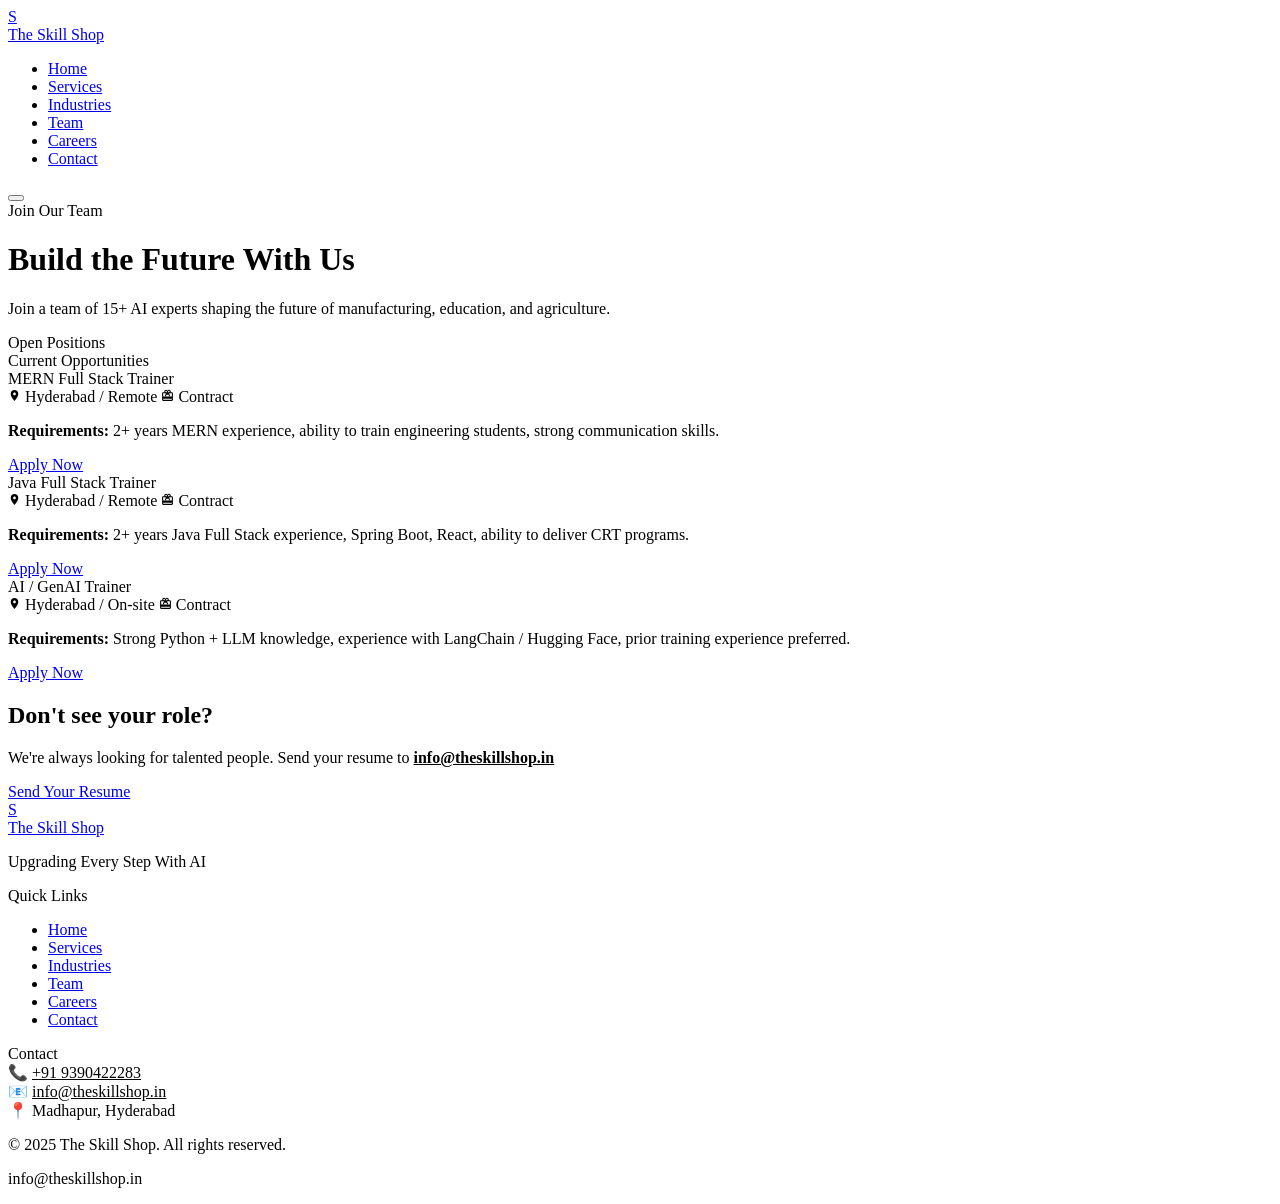
==== careers.html @ 496e6e08 "Add files via upload" ====
<!DOCTYPE html>
<html lang="en">
<head>
  <meta charset="UTF-8" />
  <meta name="viewport" content="width=device-width, initial-scale=1.0" />
  <title>Careers | The Skill Shop</title>

  <!-- SEO Meta -->
  <meta name="description" content="The Skill Shop — AI-powered training and solutions for Manufacturing, Ed-Tech, and AgriTech industries. Based in Hyderabad, India." />
  <meta name="keywords" content="AI training, skill development, MERN training, Java training, GenAI, EdTech, Manufacturing AI, The Skill Shop" />
  <meta property="og:title" content="The Skill Shop | Upgrading Every Step With AI" />
  <meta property="og:description" content="AI-powered training and technology solutions for Manufacturing, Education, and Agriculture industries." />
  <meta property="og:type" content="website" />
  <meta name="robots" content="index, follow" />
  <link rel="canonical" href="https://theskillshop.in/careers.html" />

  <!-- Fonts -->
  <link rel="preconnect" href="https://fonts.googleapis.com" />
  <link rel="preconnect" href="https://fonts.gstatic.com" crossorigin />
  <link href="https://fonts.googleapis.com/css2?family=Playfair+Display:wght@700;900&family=DM+Sans:wght@300;400;500;600&display=swap" rel="stylesheet" />

  <!-- Styles -->
  <link rel="stylesheet" href="css/styles.css" />
</head>
<body>

<!-- ============================================================
     NAVIGATION
============================================================ -->
<nav id="navbar" role="navigation" aria-label="Main navigation">
  <div class="container nav-inner">
    <a href="index.html" class="nav-logo" aria-label="The Skill Shop Home">
      <div class="logo-icon" aria-hidden="true">S</div>
      The Skill Shop
    </a>

    <ul class="nav-links" role="list">
      <li><a href="index.html">Home</a></li>
      <li><a href="index.html#services">Services</a></li>
      <li><a href="index.html#industries">Industries</a></li>
      <li><a href="index.html#team">Team</a></li>
      <li><a href="careers.html" class="active">Careers</a></li>
      <li><a href="index.html#contact">Contact</a></li>
    </ul>

    <button class="hamburger" aria-label="Toggle navigation menu" aria-expanded="false">
      <span></span>
      <span></span>
      <span></span>
    </button>
  </div>
</nav>

<!-- ============================================================
     CAREERS HERO
============================================================ -->
<header class="careers-hero" role="banner">
  <div class="container careers-hero-content">
    <span class="section-label" style="color:var(--accent-gold)">Join Our Team</span>
    <h1>Build the Future With Us</h1>
    <p>
      Join a team of 15+ AI experts shaping the future of manufacturing, education,
      and agriculture.
    </p>
  </div>
</header>

<!-- ============================================================
     OPEN POSITIONS
============================================================ -->
<section id="jobs" aria-labelledby="jobs-heading">
  <div class="container">
    <span class="section-label reveal">Open Positions</span>
    <div class="gold-bar reveal" style="transition-delay:0.05s"></div>
    <div class="section-header reveal" id="jobs-heading" style="transition-delay:0.1s">
      Current Opportunities
    </div>

    <div class="jobs-grid">

      <!-- Job 1: MERN Full Stack Trainer -->
      <div class="job-card reveal" style="transition-delay:0.1s">
        <div class="job-info">
          <div class="job-title">MERN Full Stack Trainer</div>
          <div class="job-meta">
            <span>
              <svg width="13" height="13" viewBox="0 0 24 24" fill="currentColor" aria-hidden="true">
                <path d="M12 2C8.13 2 5 5.13 5 9c0 5.25 7 13 7 13s7-7.75 7-13c0-3.87-3.13-7-7-7zm0 9.5c-1.38 0-2.5-1.12-2.5-2.5S10.62 6.5 12 6.5s2.5 1.12 2.5 2.5S13.38 11.5 12 11.5z"/>
              </svg>
              Hyderabad / Remote
            </span>
            <span>
              <svg width="13" height="13" viewBox="0 0 24 24" fill="currentColor" aria-hidden="true">
                <path d="M20 6h-2.18c.07-.44.18-.88.18-1.34C18 2.99 16.54 1.5 14.66 1.5c-1.09 0-1.98.62-2.66 1.53L12 3.07l-.06-.04C11.28 2.12 10.39 1.5 9.34 1.5 7.46 1.5 6 2.99 6 4.66c0 .46.11.9.18 1.34H4c-1.1 0-2 .9-2 2v12c0 1.1.9 2 2 2h16c1.1 0 2-.9 2-2V8c0-1.1-.9-2-2-2zm-5.34-3c.89 0 1.34.72 1.34 1.66 0 1-.45 1.34-1 1.34h-2.54c.38-.93 1.2-3 2.2-3zM9.34 3c1 0 1.82 2.07 2.2 3H9c-.55 0-1-.34-1-1.34C8 3.72 8.45 3 9.34 3zM20 20H4v-2h16v2zm0-6H4V8h5.08L7 13.5h2l1-3h4l1 3h2l-2.08-5.5H20v6z"/>
              </svg>
              Contract
            </span>
          </div>
          <p class="job-requirements">
            <strong>Requirements:</strong> 2+ years MERN experience, ability to train
            engineering students, strong communication skills.
          </p>
        </div>
        <div class="job-apply">
          <a
            href="mailto:info@theskillshop.in?subject=Application - MERN Full Stack Trainer"
            class="btn btn-primary"
          >Apply Now</a>
        </div>
      </div>

      <!-- Job 2: Java Full Stack Trainer -->
      <div class="job-card reveal" style="transition-delay:0.2s">
        <div class="job-info">
          <div class="job-title">Java Full Stack Trainer</div>
          <div class="job-meta">
            <span>
              <svg width="13" height="13" viewBox="0 0 24 24" fill="currentColor" aria-hidden="true">
                <path d="M12 2C8.13 2 5 5.13 5 9c0 5.25 7 13 7 13s7-7.75 7-13c0-3.87-3.13-7-7-7zm0 9.5c-1.38 0-2.5-1.12-2.5-2.5S10.62 6.5 12 6.5s2.5 1.12 2.5 2.5S13.38 11.5 12 11.5z"/>
              </svg>
              Hyderabad / Remote
            </span>
            <span>
              <svg width="13" height="13" viewBox="0 0 24 24" fill="currentColor" aria-hidden="true">
                <path d="M20 6h-2.18c.07-.44.18-.88.18-1.34C18 2.99 16.54 1.5 14.66 1.5c-1.09 0-1.98.62-2.66 1.53L12 3.07l-.06-.04C11.28 2.12 10.39 1.5 9.34 1.5 7.46 1.5 6 2.99 6 4.66c0 .46.11.9.18 1.34H4c-1.1 0-2 .9-2 2v12c0 1.1.9 2 2 2h16c1.1 0 2-.9 2-2V8c0-1.1-.9-2-2-2zm-5.34-3c.89 0 1.34.72 1.34 1.66 0 1-.45 1.34-1 1.34h-2.54c.38-.93 1.2-3 2.2-3zM9.34 3c1 0 1.82 2.07 2.2 3H9c-.55 0-1-.34-1-1.34C8 3.72 8.45 3 9.34 3zM20 20H4v-2h16v2zm0-6H4V8h5.08L7 13.5h2l1-3h4l1 3h2l-2.08-5.5H20v6z"/>
              </svg>
              Contract
            </span>
          </div>
          <p class="job-requirements">
            <strong>Requirements:</strong> 2+ years Java Full Stack experience, Spring Boot,
            React, ability to deliver CRT programs.
          </p>
        </div>
        <div class="job-apply">
          <a
            href="mailto:info@theskillshop.in?subject=Application - Java Full Stack Trainer"
            class="btn btn-primary"
          >Apply Now</a>
        </div>
      </div>

      <!-- Job 3: AI/GenAI Trainer -->
      <div class="job-card reveal" style="transition-delay:0.3s">
        <div class="job-info">
          <div class="job-title">AI / GenAI Trainer</div>
          <div class="job-meta">
            <span>
              <svg width="13" height="13" viewBox="0 0 24 24" fill="currentColor" aria-hidden="true">
                <path d="M12 2C8.13 2 5 5.13 5 9c0 5.25 7 13 7 13s7-7.75 7-13c0-3.87-3.13-7-7-7zm0 9.5c-1.38 0-2.5-1.12-2.5-2.5S10.62 6.5 12 6.5s2.5 1.12 2.5 2.5S13.38 11.5 12 11.5z"/>
              </svg>
              Hyderabad / On-site
            </span>
            <span>
              <svg width="13" height="13" viewBox="0 0 24 24" fill="currentColor" aria-hidden="true">
                <path d="M20 6h-2.18c.07-.44.18-.88.18-1.34C18 2.99 16.54 1.5 14.66 1.5c-1.09 0-1.98.62-2.66 1.53L12 3.07l-.06-.04C11.28 2.12 10.39 1.5 9.34 1.5 7.46 1.5 6 2.99 6 4.66c0 .46.11.9.18 1.34H4c-1.1 0-2 .9-2 2v12c0 1.1.9 2 2 2h16c1.1 0 2-.9 2-2V8c0-1.1-.9-2-2-2zm-5.34-3c.89 0 1.34.72 1.34 1.66 0 1-.45 1.34-1 1.34h-2.54c.38-.93 1.2-3 2.2-3zM9.34 3c1 0 1.82 2.07 2.2 3H9c-.55 0-1-.34-1-1.34C8 3.72 8.45 3 9.34 3zM20 20H4v-2h16v2zm0-6H4V8h5.08L7 13.5h2l1-3h4l1 3h2l-2.08-5.5H20v6z"/>
              </svg>
              Contract
            </span>
          </div>
          <p class="job-requirements">
            <strong>Requirements:</strong> Strong Python + LLM knowledge, experience with
            LangChain / Hugging Face, prior training experience preferred.
          </p>
        </div>
        <div class="job-apply">
          <a
            href="mailto:info@theskillshop.in?subject=Application - AI GenAI Trainer"
            class="btn btn-primary"
          >Apply Now</a>
        </div>
      </div>

    </div>
  </div>
</section>

<!-- ============================================================
     DON'T SEE YOUR ROLE?
============================================================ -->
<section class="careers-bottom" aria-labelledby="open-app-heading">
  <div class="container reveal">
    <h2 id="open-app-heading">Don't see your role?</h2>
    <p>
      We're always looking for talented people. Send your resume to
      <a href="mailto:info@theskillshop.in" style="color:var(--mid-teal);font-weight:600">
        info@theskillshop.in
      </a>
    </p>
    <a
      href="mailto:info@theskillshop.in?subject=General Application"
      class="btn btn-primary"
    >Send Your Resume</a>
  </div>
</section>

<!-- ============================================================
     FOOTER
============================================================ -->
<footer id="footer" role="contentinfo">
  <div class="container">
    <div class="footer-grid">
      <!-- Brand -->
      <div class="footer-logo-wrap">
        <a href="index.html" class="nav-logo" aria-label="The Skill Shop Home">
          <div class="logo-icon" aria-hidden="true">S</div>
          The Skill Shop
        </a>
        <p class="footer-tagline">Upgrading Every Step With AI</p>
      </div>

      <!-- Quick Links -->
      <div>
        <div class="footer-heading">Quick Links</div>
        <ul class="footer-links" role="list">
          <li><a href="index.html">Home</a></li>
          <li><a href="index.html#services">Services</a></li>
          <li><a href="index.html#industries">Industries</a></li>
          <li><a href="index.html#team">Team</a></li>
          <li><a href="careers.html">Careers</a></li>
          <li><a href="index.html#contact">Contact</a></li>
        </ul>
      </div>

      <!-- Contact -->
      <div>
        <div class="footer-heading">Contact</div>
        <div class="footer-contact-item">
          <span aria-hidden="true">📞</span>
          <a href="tel:+919390422283" style="color:inherit">+91 9390422283</a>
        </div>
        <div class="footer-contact-item">
          <span aria-hidden="true">📧</span>
          <a href="mailto:info@theskillshop.in" style="color:inherit">info@theskillshop.in</a>
        </div>
        <div class="footer-contact-item">
          <span aria-hidden="true">📍</span>
          <span>Madhapur, Hyderabad</span>
        </div>
      </div>
    </div>

    <div class="footer-bottom">
      <p>© 2025 The Skill Shop. All rights reserved.</p>
      <p>info@theskillshop.in</p>
    </div>
  </div>
</footer>

<script src="js/main.js"></script>
</body>
</html>
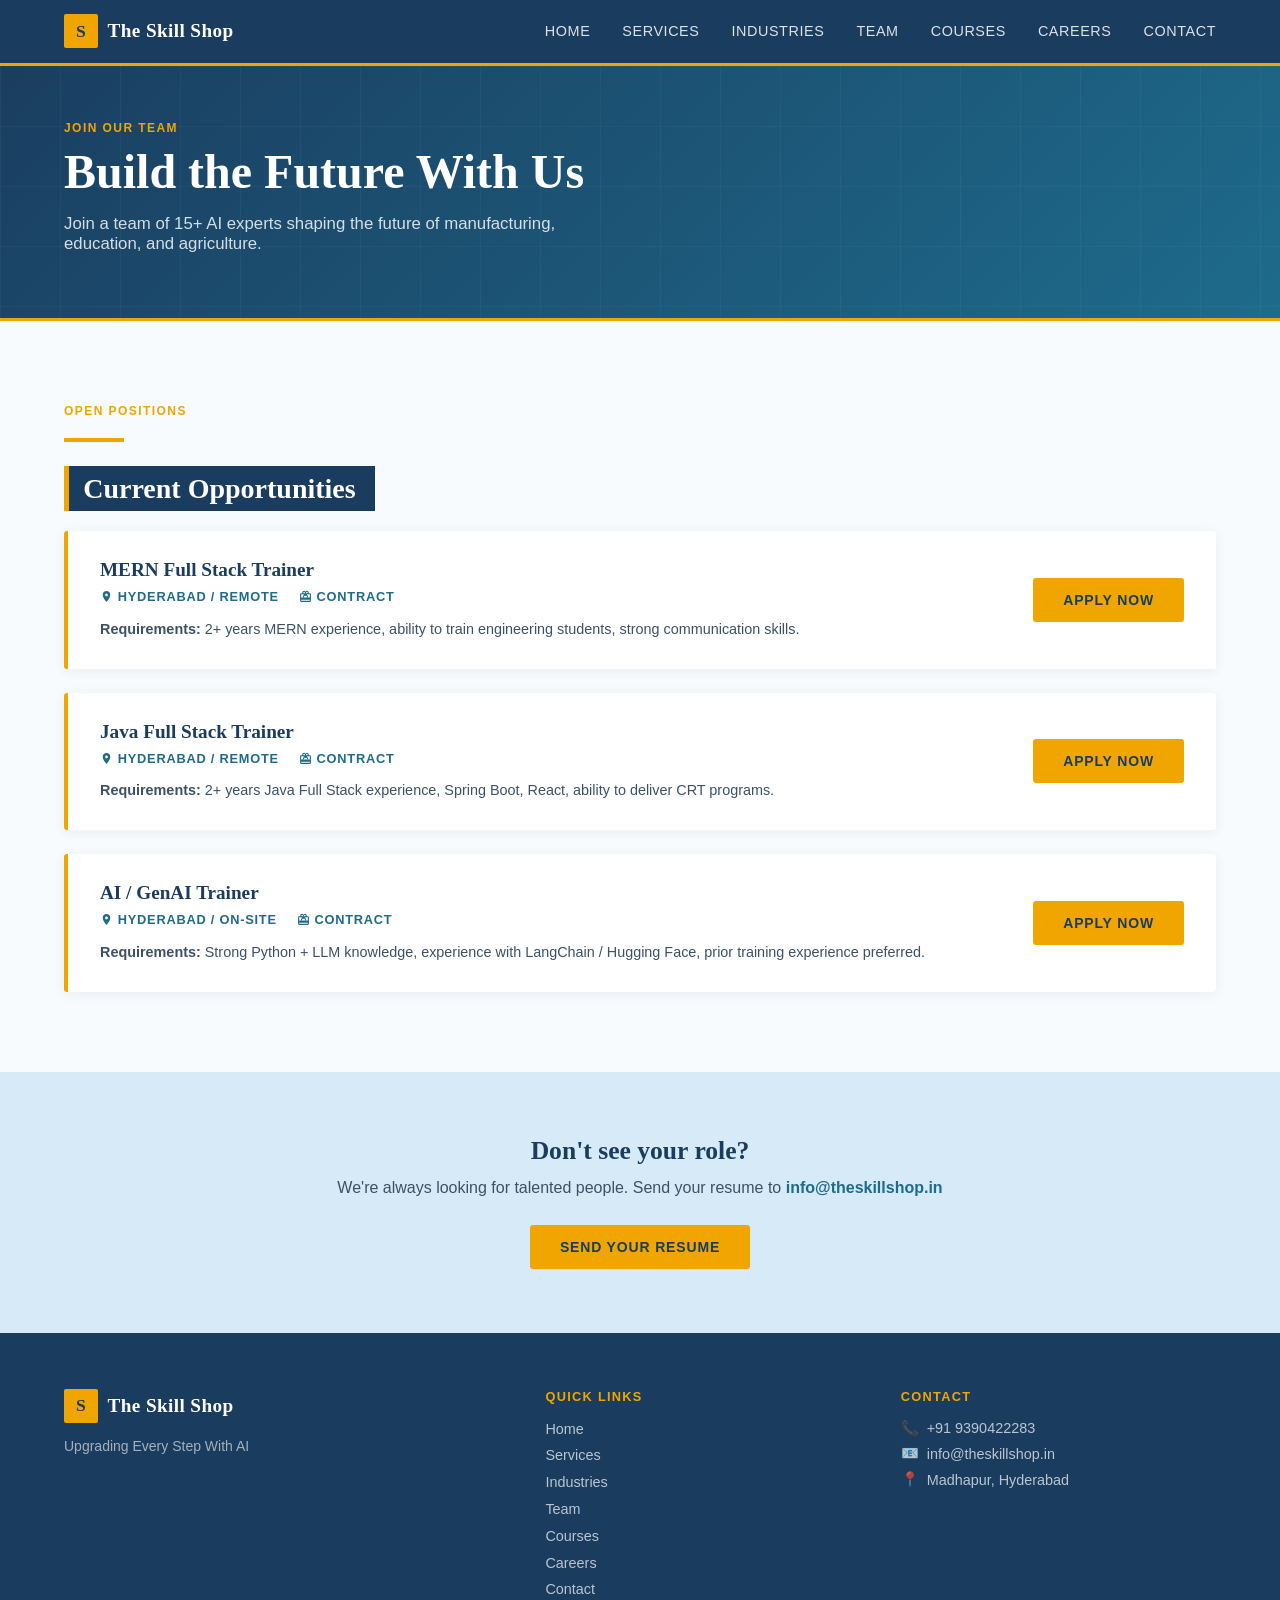
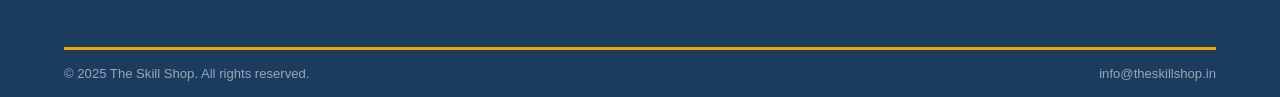
==== commit f6690c41: "Update careers.html" ====
--- a/careers.html
+++ b/careers.html
@@ -39,6 +39,7 @@
       <li><a href="index.html#services">Services</a></li>
       <li><a href="index.html#industries">Industries</a></li>
       <li><a href="index.html#team">Team</a></li>
+      <li><a href="courses.html">Courses</a></li>
       <li><a href="careers.html" class="active">Careers</a></li>
       <li><a href="index.html#contact">Contact</a></li>
     </ul>
@@ -217,6 +218,7 @@
           <li><a href="index.html#services">Services</a></li>
           <li><a href="index.html#industries">Industries</a></li>
           <li><a href="index.html#team">Team</a></li>
+          <li><a href="courses.html">Courses</a></li>
           <li><a href="careers.html">Careers</a></li>
           <li><a href="index.html#contact">Contact</a></li>
         </ul>
--- a/css/styles.css
+++ b/css/styles.css
@@ -0,0 +1,1099 @@
+/* ============================================================
+   THE SKILL SHOP — styles.css
+   Brand palette:
+     --dark-teal:   #1A3C5E
+     --mid-teal:    #1E6B8C
+     --light-teal:  #D6EAF8
+     --accent-gold: #F0A500
+     --off-white:   #F8FBFD
+     --dark-grey:   #2C3E50
+     --text-body:   #3D5166
+     --table-alt:   #EBF5FB
+============================================================ */
+
+/* ---------- Reset & Base ---------- */
+*, *::before, *::after { box-sizing: border-box; margin: 0; padding: 0; }
+
+html { scroll-behavior: smooth; font-size: 16px; }
+
+body {
+  font-family: 'DM Sans', sans-serif;
+  font-weight: 400;
+  color: #3D5166;
+  background: #fff;
+  overflow-x: hidden;
+}
+
+img { max-width: 100%; display: block; }
+a { text-decoration: none; color: inherit; }
+ul { list-style: none; }
+
+/* ---------- CSS Variables ---------- */
+:root {
+  --dark-teal:   #1A3C5E;
+  --mid-teal:    #1E6B8C;
+  --light-teal:  #D6EAF8;
+  --accent-gold: #F0A500;
+  --white:       #FFFFFF;
+  --off-white:   #F8FBFD;
+  --dark-grey:   #2C3E50;
+  --text-body:   #3D5166;
+  --table-alt:   #EBF5FB;
+}
+
+/* ---------- Typography ---------- */
+h1, h2, h3, h4 {
+  font-family: 'Playfair Display', serif;
+  font-weight: 700;
+  color: var(--dark-teal);
+  line-height: 1.2;
+}
+
+.section-label {
+  display: inline-block;
+  font-family: 'DM Sans', sans-serif;
+  font-size: 0.75rem;
+  font-weight: 600;
+  letter-spacing: 0.12em;
+  text-transform: uppercase;
+  color: var(--accent-gold);
+  margin-bottom: 0.5rem;
+}
+
+.section-header {
+  display: inline-block;
+  background: var(--dark-teal);
+  color: var(--white);
+  font-family: 'Playfair Display', serif;
+  font-weight: 700;
+  font-size: 1.75rem;
+  padding: 0.4rem 1.2rem;
+  margin-bottom: 1.25rem;
+  position: relative;
+}
+
+.section-header::before {
+  content: '';
+  position: absolute;
+  left: 0; top: 0;
+  width: 5px; height: 100%;
+  background: var(--accent-gold);
+}
+
+/* ---------- Buttons ---------- */
+.btn {
+  display: inline-block;
+  font-family: 'DM Sans', sans-serif;
+  font-weight: 600;
+  font-size: 0.875rem;
+  letter-spacing: 0.06em;
+  text-transform: uppercase;
+  padding: 0.75rem 1.75rem;
+  border-radius: 3px;
+  border: 2px solid transparent;
+  cursor: pointer;
+  transition: background 0.2s, color 0.2s, border-color 0.2s, transform 0.15s;
+}
+
+.btn-primary {
+  background: var(--accent-gold);
+  color: var(--dark-teal);
+  border-color: var(--accent-gold);
+}
+
+.btn-primary:hover {
+  background: #d4900a;
+  border-color: #d4900a;
+  transform: translateY(-2px);
+}
+
+.btn-outline {
+  background: transparent;
+  color: var(--white);
+  border-color: var(--white);
+}
+
+.btn-outline:hover {
+  background: var(--accent-gold);
+  color: var(--dark-teal);
+  border-color: var(--accent-gold);
+  transform: translateY(-2px);
+}
+
+.btn-outline-dark {
+  background: transparent;
+  color: var(--dark-teal);
+  border-color: var(--dark-teal);
+}
+
+.btn-outline-dark:hover {
+  background: var(--accent-gold);
+  color: var(--dark-teal);
+  border-color: var(--accent-gold);
+  transform: translateY(-2px);
+}
+
+/* ---------- Gold Divider ---------- */
+.gold-bar {
+  width: 60px;
+  height: 4px;
+  background: var(--accent-gold);
+  margin: 0.75rem 0 1.5rem;
+}
+
+/* ---------- Container ---------- */
+.container {
+  width: 90%;
+  max-width: 1200px;
+  margin: 0 auto;
+}
+
+/* ============================================================
+   NAVIGATION
+============================================================ */
+#navbar {
+  position: fixed;
+  top: 0; left: 0; right: 0;
+  z-index: 1000;
+  background: var(--dark-teal);
+  border-bottom: 3px solid var(--accent-gold);
+  transition: box-shadow 0.3s;
+}
+
+#navbar.scrolled {
+  box-shadow: 0 4px 24px rgba(0,0,0,0.25);
+}
+
+.nav-inner {
+  display: flex;
+  align-items: center;
+  justify-content: space-between;
+  padding: 0.9rem 0;
+}
+
+/* Logo */
+.nav-logo {
+  display: flex;
+  align-items: center;
+  gap: 0.6rem;
+  color: var(--white);
+  font-family: 'Playfair Display', serif;
+  font-weight: 700;
+  font-size: 1.2rem;
+  letter-spacing: 0.02em;
+  flex-shrink: 0;
+}
+
+.logo-icon {
+  display: flex;
+  align-items: center;
+  justify-content: center;
+  width: 34px; height: 34px;
+  background: var(--accent-gold);
+  color: var(--dark-teal);
+  font-family: 'Playfair Display', serif;
+  font-weight: 900;
+  font-size: 1.1rem;
+  border-radius: 2px;
+  flex-shrink: 0;
+}
+
+/* Nav Links */
+.nav-links {
+  display: flex;
+  align-items: center;
+  gap: 2rem;
+}
+
+.nav-links a {
+  color: rgba(255,255,255,0.85);
+  font-size: 0.9rem;
+  font-weight: 500;
+  letter-spacing: 0.04em;
+  text-transform: uppercase;
+  position: relative;
+  transition: color 0.2s;
+}
+
+.nav-links a::after {
+  content: '';
+  position: absolute;
+  left: 0; bottom: -4px;
+  width: 0; height: 2px;
+  background: var(--accent-gold);
+  transition: width 0.25s;
+}
+
+.nav-links a:hover,
+.nav-links a.active {
+  color: var(--accent-gold);
+}
+
+.nav-links a:hover::after,
+.nav-links a.active::after {
+  width: 100%;
+}
+
+/* Hamburger */
+.hamburger {
+  display: none;
+  flex-direction: column;
+  gap: 5px;
+  cursor: pointer;
+  padding: 4px;
+  background: none;
+  border: none;
+}
+
+.hamburger span {
+  display: block;
+  width: 26px; height: 2px;
+  background: var(--white);
+  border-radius: 2px;
+  transition: transform 0.3s, opacity 0.3s;
+}
+
+.hamburger.open span:nth-child(1) { transform: translateY(7px) rotate(45deg); }
+.hamburger.open span:nth-child(2) { opacity: 0; }
+.hamburger.open span:nth-child(3) { transform: translateY(-7px) rotate(-45deg); }
+
+/* ============================================================
+   HERO SECTION
+============================================================ */
+#hero {
+  min-height: 100vh;
+  background: linear-gradient(135deg, var(--dark-teal) 0%, var(--mid-teal) 100%);
+  position: relative;
+  display: flex;
+  align-items: center;
+  padding-top: 80px;
+  border-top: 6px solid var(--accent-gold);
+  overflow: hidden;
+}
+
+/* Grid overlay */
+#hero::before {
+  content: '';
+  position: absolute;
+  inset: 0;
+  background-image:
+    linear-gradient(rgba(255,255,255,0.04) 1px, transparent 1px),
+    linear-gradient(90deg, rgba(255,255,255,0.04) 1px, transparent 1px);
+  background-size: 60px 60px;
+  pointer-events: none;
+}
+
+.hero-content {
+  position: relative;
+  z-index: 1;
+  max-width: 760px;
+}
+
+.hero-label {
+  display: inline-block;
+  background: rgba(240,165,0,0.15);
+  color: var(--accent-gold);
+  font-size: 0.78rem;
+  font-weight: 600;
+  letter-spacing: 0.14em;
+  text-transform: uppercase;
+  padding: 0.3rem 0.9rem;
+  border: 1px solid rgba(240,165,0,0.35);
+  border-radius: 2px;
+  margin-bottom: 1.5rem;
+  opacity: 0;
+  animation: fadeUp 0.7s ease 0.2s forwards;
+}
+
+.hero-headline {
+  font-family: 'Playfair Display', serif;
+  font-weight: 900;
+  font-size: clamp(2.4rem, 5vw, 4rem);
+  color: var(--white);
+  line-height: 1.1;
+  margin-bottom: 1.25rem;
+  opacity: 0;
+  animation: fadeUp 0.7s ease 0.45s forwards;
+}
+
+.hero-headline span { color: var(--accent-gold); }
+
+.hero-sub {
+  font-size: 1.05rem;
+  color: rgba(255,255,255,0.82);
+  line-height: 1.7;
+  max-width: 620px;
+  margin-bottom: 2.25rem;
+  opacity: 0;
+  animation: fadeUp 0.7s ease 0.65s forwards;
+}
+
+.hero-ctas {
+  display: flex;
+  gap: 1rem;
+  flex-wrap: wrap;
+  opacity: 0;
+  animation: fadeUp 0.7s ease 0.85s forwards;
+}
+
+/* Scroll indicator */
+.scroll-indicator {
+  position: absolute;
+  bottom: 2rem;
+  left: 50%;
+  transform: translateX(-50%);
+  display: flex;
+  flex-direction: column;
+  align-items: center;
+  gap: 0.4rem;
+  color: rgba(255,255,255,0.5);
+  font-size: 0.75rem;
+  letter-spacing: 0.1em;
+  text-transform: uppercase;
+  animation: bounce 2s infinite;
+}
+
+.scroll-arrow {
+  width: 24px; height: 24px;
+  border-right: 2px solid var(--accent-gold);
+  border-bottom: 2px solid var(--accent-gold);
+  transform: rotate(45deg);
+  animation: arrowBounce 1.6s infinite;
+}
+
+@keyframes fadeUp {
+  from { opacity: 0; transform: translateY(28px); }
+  to   { opacity: 1; transform: translateY(0); }
+}
+
+@keyframes bounce {
+  0%, 100% { transform: translateX(-50%) translateY(0); }
+  50%       { transform: translateX(-50%) translateY(6px); }
+}
+
+@keyframes arrowBounce {
+  0%, 100% { opacity: 0.4; }
+  50%       { opacity: 1; }
+}
+
+/* ============================================================
+   VISION SECTION
+============================================================ */
+#vision {
+  padding: 5rem 0;
+  background: var(--off-white);
+}
+
+.vision-grid {
+  display: grid;
+  grid-template-columns: 1fr 1fr;
+  gap: 3.5rem;
+  align-items: center;
+}
+
+.vision-text p {
+  font-size: 1.025rem;
+  line-height: 1.75;
+  color: var(--text-body);
+}
+
+.vision-card {
+  background: var(--dark-teal);
+  border-left: 5px solid var(--accent-gold);
+  border-radius: 3px;
+  padding: 2.5rem 2rem;
+  color: var(--white);
+  position: relative;
+}
+
+.vision-card-icon {
+  font-size: 2.5rem;
+  margin-bottom: 1rem;
+}
+
+.vision-card h3 {
+  color: var(--white);
+  font-size: 1.35rem;
+  margin-bottom: 0.75rem;
+}
+
+.vision-card p {
+  font-size: 0.95rem;
+  color: rgba(255,255,255,0.8);
+  line-height: 1.65;
+}
+
+.stat-badge {
+  position: absolute;
+  bottom: -1rem;
+  right: 1.5rem;
+  background: var(--accent-gold);
+  color: var(--dark-teal);
+  font-weight: 700;
+  font-size: 0.85rem;
+  padding: 0.5rem 1rem;
+  border-radius: 2px;
+  letter-spacing: 0.05em;
+  box-shadow: 0 4px 12px rgba(0,0,0,0.15);
+}
+
+/* ============================================================
+   INDUSTRIES STRIP
+============================================================ */
+#industries-strip {
+  background: var(--dark-teal);
+  padding: 1.1rem 0;
+}
+
+.strip-inner {
+  display: flex;
+  align-items: center;
+  justify-content: center;
+  flex-wrap: wrap;
+  gap: 0;
+}
+
+.strip-item {
+  color: var(--white);
+  font-weight: 500;
+  font-size: 0.95rem;
+  letter-spacing: 0.04em;
+  text-transform: uppercase;
+  padding: 0 2.5rem;
+}
+
+.strip-divider {
+  width: 2px;
+  height: 28px;
+  background: var(--accent-gold);
+  flex-shrink: 0;
+}
+
+/* ============================================================
+   INDUSTRY SECTIONS (shared card styles)
+============================================================ */
+.industry-section {
+  padding: 5rem 0;
+}
+
+.industry-section.light-bg   { background: var(--white); }
+.industry-section.teal-light { background: var(--light-teal); }
+
+.industry-intro {
+  font-size: 1.025rem;
+  line-height: 1.75;
+  color: var(--text-body);
+  max-width: 800px;
+  margin-bottom: 2.5rem;
+}
+
+/* 2x2 Service Card Grid */
+.cards-grid {
+  display: grid;
+  grid-template-columns: 1fr 1fr;
+  gap: 1.5rem;
+}
+
+.service-card {
+  background: var(--white);
+  border-top: 3px solid var(--accent-gold);
+  border-radius: 3px;
+  padding: 1.75rem 1.5rem;
+  box-shadow: 0 2px 12px rgba(26,60,94,0.08);
+  transition: transform 0.2s, box-shadow 0.2s;
+}
+
+.service-card:hover {
+  transform: translateY(-4px);
+  box-shadow: 0 8px 28px rgba(26,60,94,0.14);
+}
+
+.card-icon-area {
+  width: 44px; height: 44px;
+  background: var(--dark-teal);
+  border-radius: 2px;
+  display: flex;
+  align-items: center;
+  justify-content: center;
+  margin-bottom: 1rem;
+  font-size: 1.3rem;
+}
+
+.service-card h3 {
+  font-size: 1.05rem;
+  font-weight: 700;
+  color: var(--dark-teal);
+  margin-bottom: 0.75rem;
+  font-family: 'DM Sans', sans-serif;
+}
+
+.service-card ul {
+  padding-left: 0;
+}
+
+.service-card ul li {
+  font-size: 0.9rem;
+  color: var(--text-body);
+  line-height: 1.55;
+  padding: 0.25rem 0 0.25rem 1.1rem;
+  position: relative;
+}
+
+.service-card ul li::before {
+  content: '';
+  position: absolute;
+  left: 0;
+  top: 0.65rem;
+  width: 6px; height: 6px;
+  background: var(--accent-gold);
+  border-radius: 50%;
+}
+
+.service-card p {
+  font-size: 0.9rem;
+  color: var(--text-body);
+  line-height: 1.6;
+}
+
+/* ============================================================
+   TEAM SECTION
+============================================================ */
+#team {
+  padding: 5rem 0;
+  background: var(--dark-teal);
+  text-align: center;
+}
+
+#team .section-label { color: var(--accent-gold); }
+
+#team .section-header {
+  background: var(--white);
+  color: var(--dark-teal);
+}
+
+#team .section-header::before { background: var(--accent-gold); }
+
+.team-intro {
+  color: rgba(255,255,255,0.82);
+  font-size: 1rem;
+  line-height: 1.7;
+  max-width: 700px;
+  margin: 0 auto 2.5rem;
+}
+
+.team-card-wrap {
+  display: flex;
+  justify-content: center;
+  margin-bottom: 2rem;
+}
+
+.team-card {
+  background: var(--white);
+  border-radius: 3px;
+  padding: 2rem 2.5rem;
+  text-align: center;
+  max-width: 280px;
+  width: 100%;
+  box-shadow: 0 8px 32px rgba(0,0,0,0.2);
+  transition: transform 0.2s;
+}
+
+.team-card:hover { transform: translateY(-4px); }
+
+.team-avatar {
+  width: 90px; height: 90px;
+  border-radius: 50%;
+  background: var(--light-teal);
+  display: flex;
+  align-items: center;
+  justify-content: center;
+  margin: 0 auto 1rem;
+  font-family: 'Playfair Display', serif;
+  font-weight: 700;
+  font-size: 1.6rem;
+  color: var(--dark-teal);
+  border: 3px solid var(--accent-gold);
+}
+
+.team-card h3 {
+  font-size: 1.15rem;
+  color: var(--dark-teal);
+  margin-bottom: 0.25rem;
+}
+
+.team-card .role {
+  font-size: 0.85rem;
+  color: var(--mid-teal);
+  font-weight: 500;
+  margin-bottom: 1rem;
+  text-transform: uppercase;
+  letter-spacing: 0.06em;
+}
+
+.team-card .linkedin-link {
+  display: inline-flex;
+  align-items: center;
+  gap: 0.35rem;
+  font-size: 0.82rem;
+  font-weight: 600;
+  color: var(--mid-teal);
+  text-transform: uppercase;
+  letter-spacing: 0.05em;
+  transition: color 0.2s;
+}
+
+.team-card .linkedin-link:hover { color: var(--accent-gold); }
+
+/* ============================================================
+   TESTIMONIALS SECTION
+============================================================ */
+#testimonials {
+  padding: 5rem 0;
+  background: var(--off-white);
+  text-align: center;
+}
+
+.testimonial-card {
+  background: var(--white);
+  border-radius: 3px;
+  padding: 3rem 3.5rem;
+  max-width: 700px;
+  margin: 0 auto;
+  box-shadow: 0 4px 20px rgba(26,60,94,0.1);
+  position: relative;
+}
+
+.quote-mark {
+  font-family: 'Playfair Display', serif;
+  font-size: 6rem;
+  line-height: 0.5;
+  color: var(--accent-gold);
+  position: absolute;
+  top: 1.5rem;
+  left: 2rem;
+  opacity: 0.35;
+  pointer-events: none;
+}
+
+.testimonial-card blockquote {
+  font-size: 1.05rem;
+  font-style: italic;
+  line-height: 1.75;
+  color: var(--dark-grey);
+  position: relative;
+  z-index: 1;
+  margin-bottom: 1.5rem;
+}
+
+.testimonial-attribution {
+  font-weight: 600;
+  color: var(--dark-teal);
+  font-size: 0.9rem;
+}
+
+.testimonial-attribution span {
+  color: var(--text-body);
+  font-weight: 400;
+}
+
+/* ============================================================
+   CONTACT SECTION
+============================================================ */
+#contact {
+  padding: 5rem 0;
+  background: var(--off-white);
+}
+
+.contact-grid {
+  display: grid;
+  grid-template-columns: 1fr 1.4fr;
+  gap: 3.5rem;
+  align-items: start;
+}
+
+.contact-info h3 {
+  font-size: 1.1rem;
+  color: var(--dark-teal);
+  margin-bottom: 1.5rem;
+  font-family: 'DM Sans', sans-serif;
+  font-weight: 600;
+}
+
+.contact-item {
+  display: flex;
+  align-items: flex-start;
+  gap: 0.85rem;
+  margin-bottom: 1.1rem;
+}
+
+.contact-item-icon {
+  width: 38px; height: 38px;
+  background: var(--dark-teal);
+  color: var(--white);
+  border-radius: 2px;
+  display: flex;
+  align-items: center;
+  justify-content: center;
+  font-size: 1rem;
+  flex-shrink: 0;
+  margin-top: 0.1rem;
+}
+
+.contact-item-text {
+  font-size: 0.95rem;
+  color: var(--text-body);
+  line-height: 1.5;
+}
+
+.contact-item-text a { color: var(--mid-teal); }
+.contact-item-text a:hover { color: var(--accent-gold); }
+
+/* Contact Form */
+.contact-form {
+  background: var(--white);
+  border-radius: 3px;
+  padding: 2rem 2rem;
+  box-shadow: 0 4px 20px rgba(26,60,94,0.08);
+}
+
+.form-row {
+  display: grid;
+  grid-template-columns: 1fr 1fr;
+  gap: 1rem;
+  margin-bottom: 1rem;
+}
+
+.form-group {
+  display: flex;
+  flex-direction: column;
+  gap: 0.4rem;
+  margin-bottom: 1rem;
+}
+
+.form-group label {
+  font-size: 0.82rem;
+  font-weight: 600;
+  color: var(--dark-teal);
+  text-transform: uppercase;
+  letter-spacing: 0.05em;
+}
+
+.form-group input,
+.form-group textarea {
+  padding: 0.65rem 0.85rem;
+  border: 1.5px solid #c8dde8;
+  border-radius: 3px;
+  font-family: 'DM Sans', sans-serif;
+  font-size: 0.9rem;
+  color: var(--dark-grey);
+  background: var(--off-white);
+  transition: border-color 0.2s;
+  outline: none;
+}
+
+.form-group input:focus,
+.form-group textarea:focus {
+  border-color: var(--mid-teal);
+}
+
+.form-group textarea { resize: vertical; min-height: 130px; }
+
+.form-success {
+  display: none;
+  text-align: center;
+  padding: 1.5rem;
+  background: #e8f8f0;
+  border-radius: 3px;
+  color: #1a6b3a;
+  font-weight: 500;
+  margin-top: 1rem;
+  border: 1px solid #b2e0c5;
+}
+
+/* ============================================================
+   FOOTER
+============================================================ */
+#footer {
+  background: var(--dark-teal);
+  padding: 3.5rem 0 0;
+}
+
+.footer-grid {
+  display: grid;
+  grid-template-columns: 1.4fr 1fr 1fr;
+  gap: 2.5rem;
+  padding-bottom: 2.5rem;
+}
+
+.footer-logo-wrap .nav-logo {
+  margin-bottom: 0.75rem;
+}
+
+.footer-tagline {
+  font-size: 0.875rem;
+  color: rgba(255,255,255,0.6);
+  line-height: 1.6;
+  max-width: 240px;
+  margin-top: 0.4rem;
+}
+
+.footer-heading {
+  font-family: 'DM Sans', sans-serif;
+  font-size: 0.8rem;
+  font-weight: 600;
+  color: var(--accent-gold);
+  text-transform: uppercase;
+  letter-spacing: 0.1em;
+  margin-bottom: 1rem;
+}
+
+.footer-links li { margin-bottom: 0.55rem; }
+
+.footer-links a {
+  color: rgba(255,255,255,0.7);
+  font-size: 0.9rem;
+  transition: color 0.2s;
+}
+
+.footer-links a:hover { color: var(--accent-gold); }
+
+.footer-contact-item {
+  display: flex;
+  align-items: center;
+  gap: 0.5rem;
+  color: rgba(255,255,255,0.7);
+  font-size: 0.9rem;
+  margin-bottom: 0.55rem;
+}
+
+.footer-bottom {
+  border-top: 3px solid var(--accent-gold);
+  padding: 1rem 0;
+  display: flex;
+  align-items: center;
+  justify-content: space-between;
+  flex-wrap: wrap;
+  gap: 0.5rem;
+}
+
+.footer-bottom p {
+  font-size: 0.82rem;
+  color: rgba(255,255,255,0.55);
+}
+
+/* ============================================================
+   SCROLL REVEAL
+============================================================ */
+.reveal {
+  opacity: 0;
+  transform: translateY(32px);
+  transition: opacity 0.65s ease, transform 0.65s ease;
+}
+
+.reveal.visible {
+  opacity: 1;
+  transform: translateY(0);
+}
+
+/* ============================================================
+   CAREERS PAGE
+============================================================ */
+.careers-hero {
+  background: linear-gradient(135deg, var(--dark-teal) 0%, var(--mid-teal) 100%);
+  padding: 7rem 0 4rem;
+  border-top: 6px solid var(--accent-gold);
+  border-bottom: 3px solid var(--accent-gold);
+  position: relative;
+}
+
+.careers-hero::before {
+  content: '';
+  position: absolute;
+  inset: 0;
+  background-image:
+    linear-gradient(rgba(255,255,255,0.03) 1px, transparent 1px),
+    linear-gradient(90deg, rgba(255,255,255,0.03) 1px, transparent 1px);
+  background-size: 60px 60px;
+  pointer-events: none;
+}
+
+.careers-hero-content { position: relative; z-index: 1; }
+
+.careers-hero h1 {
+  font-family: 'Playfair Display', serif;
+  font-weight: 900;
+  font-size: clamp(2rem, 4vw, 3rem);
+  color: var(--white);
+  margin-bottom: 0.85rem;
+}
+
+.careers-hero p {
+  font-size: 1.05rem;
+  color: rgba(255,255,255,0.82);
+  max-width: 560px;
+}
+
+/* Jobs Section */
+#jobs {
+  padding: 5rem 0;
+  background: var(--off-white);
+}
+
+.jobs-grid {
+  display: flex;
+  flex-direction: column;
+  gap: 1.5rem;
+}
+
+.job-card {
+  background: var(--white);
+  border-left: 4px solid var(--accent-gold);
+  border-radius: 3px;
+  padding: 1.75rem 2rem;
+  box-shadow: 0 2px 12px rgba(26,60,94,0.07);
+  display: flex;
+  align-items: flex-start;
+  justify-content: space-between;
+  gap: 1.5rem;
+  transition: transform 0.2s, box-shadow 0.2s;
+}
+
+.job-card:hover {
+  transform: translateY(-3px);
+  box-shadow: 0 6px 24px rgba(26,60,94,0.13);
+}
+
+.job-info { flex: 1; }
+
+.job-title {
+  font-family: 'Playfair Display', serif;
+  font-size: 1.2rem;
+  color: var(--dark-teal);
+  font-weight: 700;
+  margin-bottom: 0.5rem;
+}
+
+.job-meta {
+  display: flex;
+  gap: 1.25rem;
+  flex-wrap: wrap;
+  margin-bottom: 0.85rem;
+}
+
+.job-meta span {
+  font-size: 0.8rem;
+  font-weight: 600;
+  color: var(--mid-teal);
+  text-transform: uppercase;
+  letter-spacing: 0.06em;
+  display: flex;
+  align-items: center;
+  gap: 0.3rem;
+}
+
+.job-requirements {
+  font-size: 0.9rem;
+  color: var(--text-body);
+  line-height: 1.6;
+}
+
+.job-apply { flex-shrink: 0; align-self: center; }
+
+/* Bottom CTA */
+.careers-bottom {
+  padding: 4rem 0;
+  background: var(--light-teal);
+  text-align: center;
+}
+
+.careers-bottom h2 {
+  font-size: 1.6rem;
+  color: var(--dark-teal);
+  margin-bottom: 0.75rem;
+}
+
+.careers-bottom p {
+  font-size: 1rem;
+  color: var(--text-body);
+  margin-bottom: 1.75rem;
+}
+
+/* ============================================================
+   RESPONSIVE
+============================================================ */
+
+/* Tablet: 768px – 1024px */
+@media (max-width: 1024px) {
+  .vision-grid { grid-template-columns: 1fr; gap: 2.5rem; }
+  .contact-grid { grid-template-columns: 1fr; gap: 2rem; }
+  .footer-grid { grid-template-columns: 1fr 1fr; }
+}
+
+/* Mobile: ≤ 767px */
+@media (max-width: 767px) {
+  .nav-links {
+    display: none;
+    flex-direction: column;
+    gap: 0;
+    position: absolute;
+    top: 100%;
+    left: 0; right: 0;
+    background: var(--dark-teal);
+    border-top: 1px solid rgba(255,255,255,0.1);
+    padding: 0.5rem 0;
+  }
+
+  .nav-links.open { display: flex; }
+
+  .nav-links a {
+    padding: 0.8rem 1.5rem;
+    border-bottom: 1px solid rgba(255,255,255,0.06);
+    width: 100%;
+  }
+
+  .nav-links a::after { display: none; }
+
+  .hamburger { display: flex; }
+
+  #navbar { position: fixed; }
+
+  .hero-content { max-width: 100%; }
+
+  .hero-ctas { flex-direction: column; }
+
+  .hero-ctas .btn { text-align: center; }
+
+  .cards-grid { grid-template-columns: 1fr; }
+
+  .strip-inner {
+    flex-direction: column;
+    gap: 0.75rem;
+    text-align: center;
+    padding: 0.5rem 0;
+  }
+
+  .strip-divider {
+    width: 40px; height: 2px;
+  }
+
+  .form-row { grid-template-columns: 1fr; }
+
+  .footer-grid { grid-template-columns: 1fr; gap: 2rem; }
+
+  .footer-bottom { flex-direction: column; text-align: center; }
+
+  .section-header { font-size: 1.4rem; }
+
+  .job-card { flex-direction: column; }
+  .job-apply { align-self: flex-start; }
+
+  .testimonial-card { padding: 2rem 1.5rem; }
+
+  .vision-card { margin-bottom: 1.5rem; }
+}
+
+/* Prevent horizontal scroll */
+@media (max-width: 375px) {
+  .container { width: 94%; }
+  .hero-headline { font-size: 2rem; }
+}
